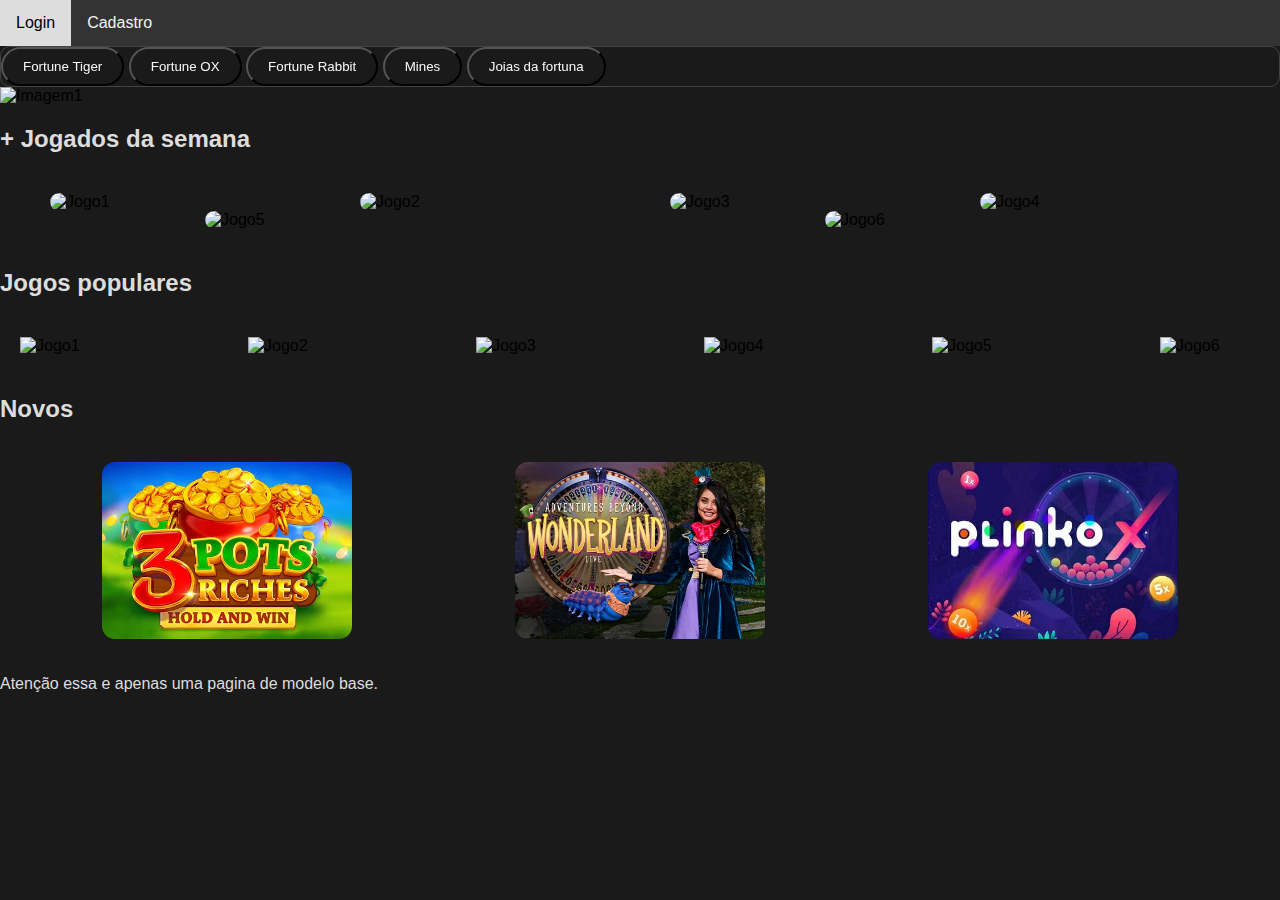
==== App_Cassino/App_Cassino/templates/cassino_online/index.html @ 5b1da400 "Merge branch 'main' of https://github.com/zaykovisk988/cassinotesteonline" ====
<!DOCTYPE html>
<link rel="stylesheet" href="assets/style.css">
<html>
<head>
 
</head>

<body>

    <div class="navbar">
        <a href="cassino_online/login.html">Login</a>
        <a href="cassino_online/registro.html">Cadastro</a>
    </div>

    <div class="button-container">
        <button>Fortune Tiger</button>
        <button>Fortune OX</button>
        <button>Fortune Rabbit</button>
        <button>Mines</button>
        <button>Joias da fortuna</button>
    </div>

    <div class="slide-container">
        <img class="slide active" src="img/bannertg.png" alt="Imagem1">
        <img class="slide" src="img/bandito.png" alt="Imagem2">
        <img class="slide" src="img/home_banner_en@3x-2fa4c553.png" alt="Imagem3">
        <img class="slide" src="img/HB-81b0aad2.png" alt="Imagem4">
    </div>

    <h2>+ Jogados da semana</h2>

    <div class="games-container">
        <img src="icons/6ec4e6d4de6acda7ef9da529af8795c5_casinoGameIcon2.webp" alt="Jogo1">
        <img src="icons/aab05d2aff2794a122d3fdf0f5366df6_casinoGameIcon3.webp" alt="Jogo2">
        <img src="icons/ox.webp" alt="Jogo3">
        <img src="icons/candyblitz.webp" alt="Jogo4">
        <img src="icons/a4c3ff8bf2e95623783618b1969660b8_casinoGameIcon3.webp" alt="Jogo5">
        <img src="icons/a213f08b3d2ee9f80df142f431825d23_casinoGameIcon3.webp" alt="Jogo6">
    </div>

    <h2>Jogos populares</h2>

    <div class="popular-games-container">
        <img src="img/" alt="Jogo1">
        <img src="icons/rabit.webp" alt="Jogo2">
        <img src="icons/a213f08b3d2ee9f80df142f431825d23_casinoGameIcon3.webp" alt="Jogo3">
        <img src="icons/aab05d2aff2794a122d3fdf0f5366df6_casinoGameIcon3.webp" alt="Jogo4">
        <img src="icons/mouse.webp" alt="Jogo5">
        <img src="icons/bec739700bd911e101bb097c02fe34ec_casinoGameIcon3.webp" alt="Jogo6">
    </div>
    <h2>Novos</h2>
    <div class="games-container">
        <img src="assets/img/icons/12635ca45ce87ff507dd27aa296215e2_casinoGameIcon3.webp" alt="Jogo1">
        <img src="assets/img/icons/1c9737123c1349c1ed5fbcaf9833d2fb_casinoGameIcon3.webp" alt="Jogo2">
        <img src="assets/img/icons/6145dc8b4ec35ac1c4bd6d34d03d3468_casinoGameIcon3.webp" alt="Jogo3">

    </div>
    <p>Atenção essa e apenas uma pagina de modelo base.</p>

<script src="assets/script.js"></script>

</body>

</html>
---- App_Cassino/App_Cassino/templates/cassino_online/assets/style.css ----
body {
    margin: 0;
    font-family: Arial, Helvetica, sans-serif;
    Background-color: #1a1a1a;
}

.navbar {
    overflow: hidden;
    background-color: #333;
}

.navbar a {
    float: left;
    display: block;
    color: #f2f2f2;
    text-align: center;
    padding: 14px 16px;
    text-decoration: none;
}

.navbar a:hover {
    background-color: #ddd;
    color: black;
}

.button-container {

backdrop-filter: blur(10px);
-webkit-backdrop-filter: blur(10px);
border-radius: 10px;
border: 1px solid rgba(255, 255, 255, 0.18);
}


.button-container button {
padding: 10px 20px;
border-radius: 32px;
background-color: #126cd300;
color: rgb(246, 246, 246);

}


.slide-container {
    max-width: 1800px;
    
    position: relative;
    margin: auto;
}

.slide {
    display: none;
    width: 100%;
    opacity: 0;
transition: opacity 1s ease-in-out;
}

.slide.active {
    display: block;
    opacity: 1;
}

.games-container {
    display: flex;
    justify-content: space-around;
    flex-wrap: wrap;
    padding: 20px;
}

.games-container img {
    width: 250px;
    /* Ajuste o tamanho conforme necessário */
    height: auto;
    transition: transform .2s;
    border-radius: 13px;
    /* Animação suave */
}

.games-container img:hover {
    transform: scale(1.5);
    /* (150% zoom - CSS3 only) */
}

.popular-games-container {
    display: flex;
    overflow-x: auto;
    padding: 20px;
}

.popular-games-container img {
    flex-shrink: 0;
    width: calc(20% - 40px);
    margin-right: 20px;

}
h2{
    color: #ddd;
}
p{
    color: #ddd;
}
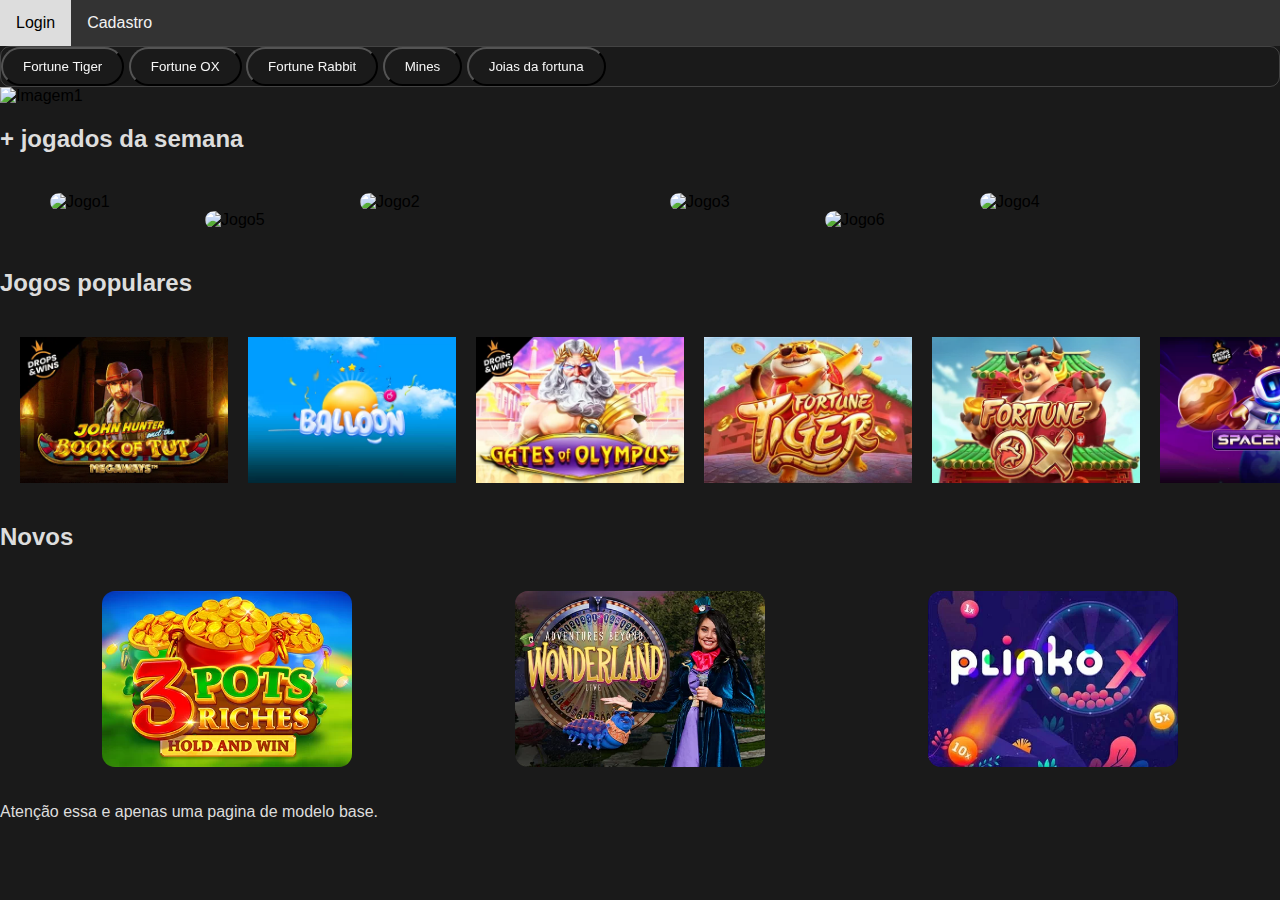
==== commit 851ea977: "update icons" ====
--- a/App_Cassino/App_Cassino/templates/cassino_online/index.html
+++ b/App_Cassino/App_Cassino/templates/cassino_online/index.html
@@ -27,7 +27,7 @@
         <img class="slide" src="img/HB-81b0aad2.png" alt="Imagem4">
     </div>
 
-    <h2>+ Jogados da semana</h2>
+    <h2>+ jogados da semana</h2>
 
     <div class="games-container">
         <img src="icons/6ec4e6d4de6acda7ef9da529af8795c5_casinoGameIcon2.webp" alt="Jogo1">
@@ -41,12 +41,12 @@
     <h2>Jogos populares</h2>
 
     <div class="popular-games-container">
-        <img src="img/" alt="Jogo1">
-        <img src="icons/rabit.webp" alt="Jogo2">
-        <img src="icons/a213f08b3d2ee9f80df142f431825d23_casinoGameIcon3.webp" alt="Jogo3">
-        <img src="icons/aab05d2aff2794a122d3fdf0f5366df6_casinoGameIcon3.webp" alt="Jogo4">
-        <img src="icons/mouse.webp" alt="Jogo5">
-        <img src="icons/bec739700bd911e101bb097c02fe34ec_casinoGameIcon3.webp" alt="Jogo6">
+        <img src="assets/img/icons/a4c3ff8bf2e95623783618b1969660b8_casinoGameIcon3.webp" alt="Jogo1">
+        <img src="assets/img/icons/aab05d2aff2794a122d3fdf0f5366df6_casinoGameIcon3.webp" alt="Jogo2">
+        <img src="assets/img/icons/f44162ae83d6f5944dfac67eb4db4582_casinoGameIcon3.webp" alt="Jogo3">
+        <img src="assets/img/icons/bec739700bd911e101bb097c02fe34ec_casinoGameIcon3.webp" alt="Jogo4">
+        <img src="assets/img/icons/ox.webp" alt="Jogo5">
+        <img src="assets/img/icons/a213f08b3d2ee9f80df142f431825d23_casinoGameIcon3.webp" alt="Jogo6">
     </div>
     <h2>Novos</h2>
     <div class="games-container">
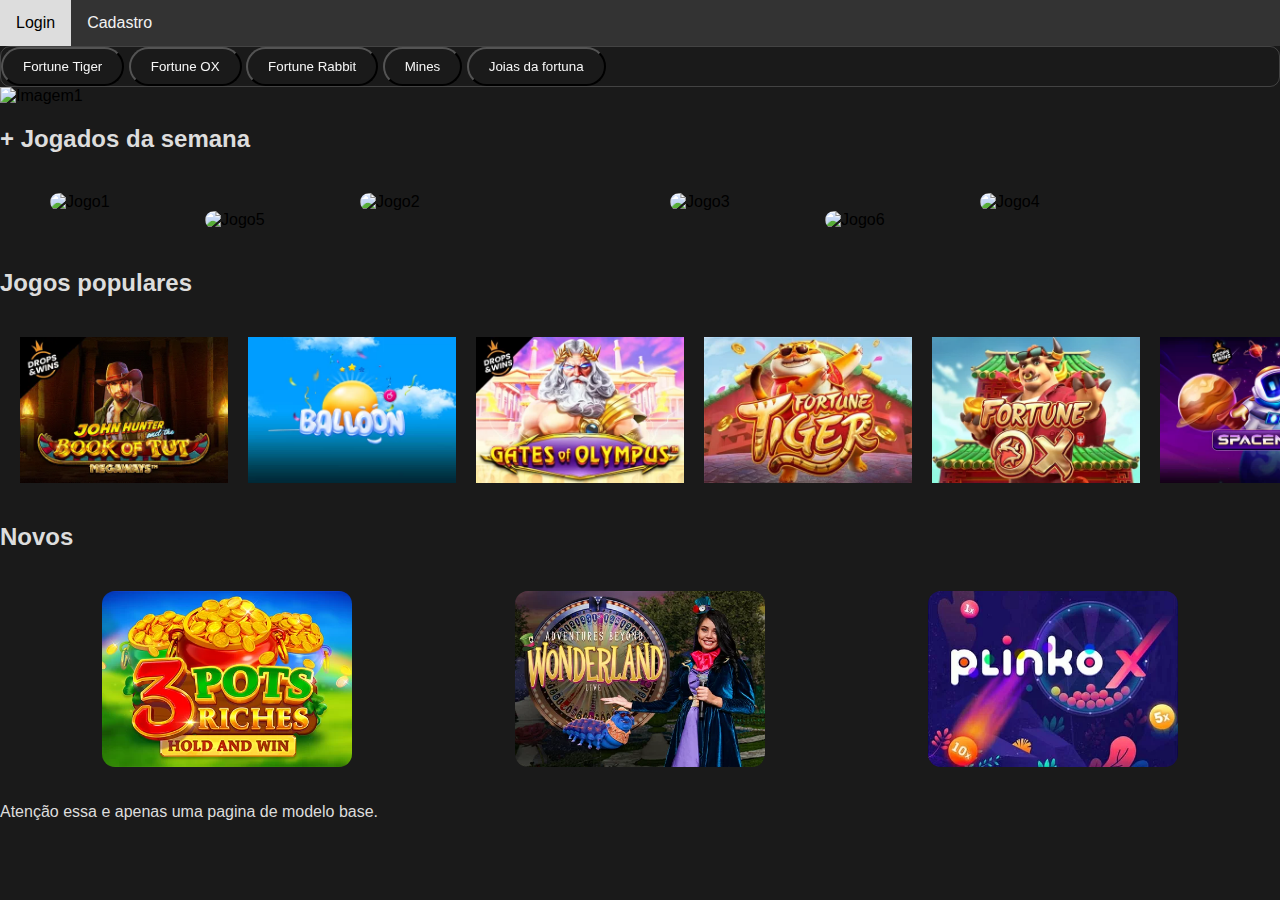
==== commit fbc57507: "Merge branch 'main' of https://github.com/zaykovisk988/cassinotesteonline" ====
--- a/App_Cassino/App_Cassino/templates/cassino_online/index.html
+++ b/App_Cassino/App_Cassino/templates/cassino_online/index.html
@@ -27,7 +27,7 @@
         <img class="slide" src="img/HB-81b0aad2.png" alt="Imagem4">
     </div>
 
-    <h2>+ jogados da semana</h2>
+    <h2>+ Jogados da semana</h2>
 
     <div class="games-container">
         <img src="icons/6ec4e6d4de6acda7ef9da529af8795c5_casinoGameIcon2.webp" alt="Jogo1">
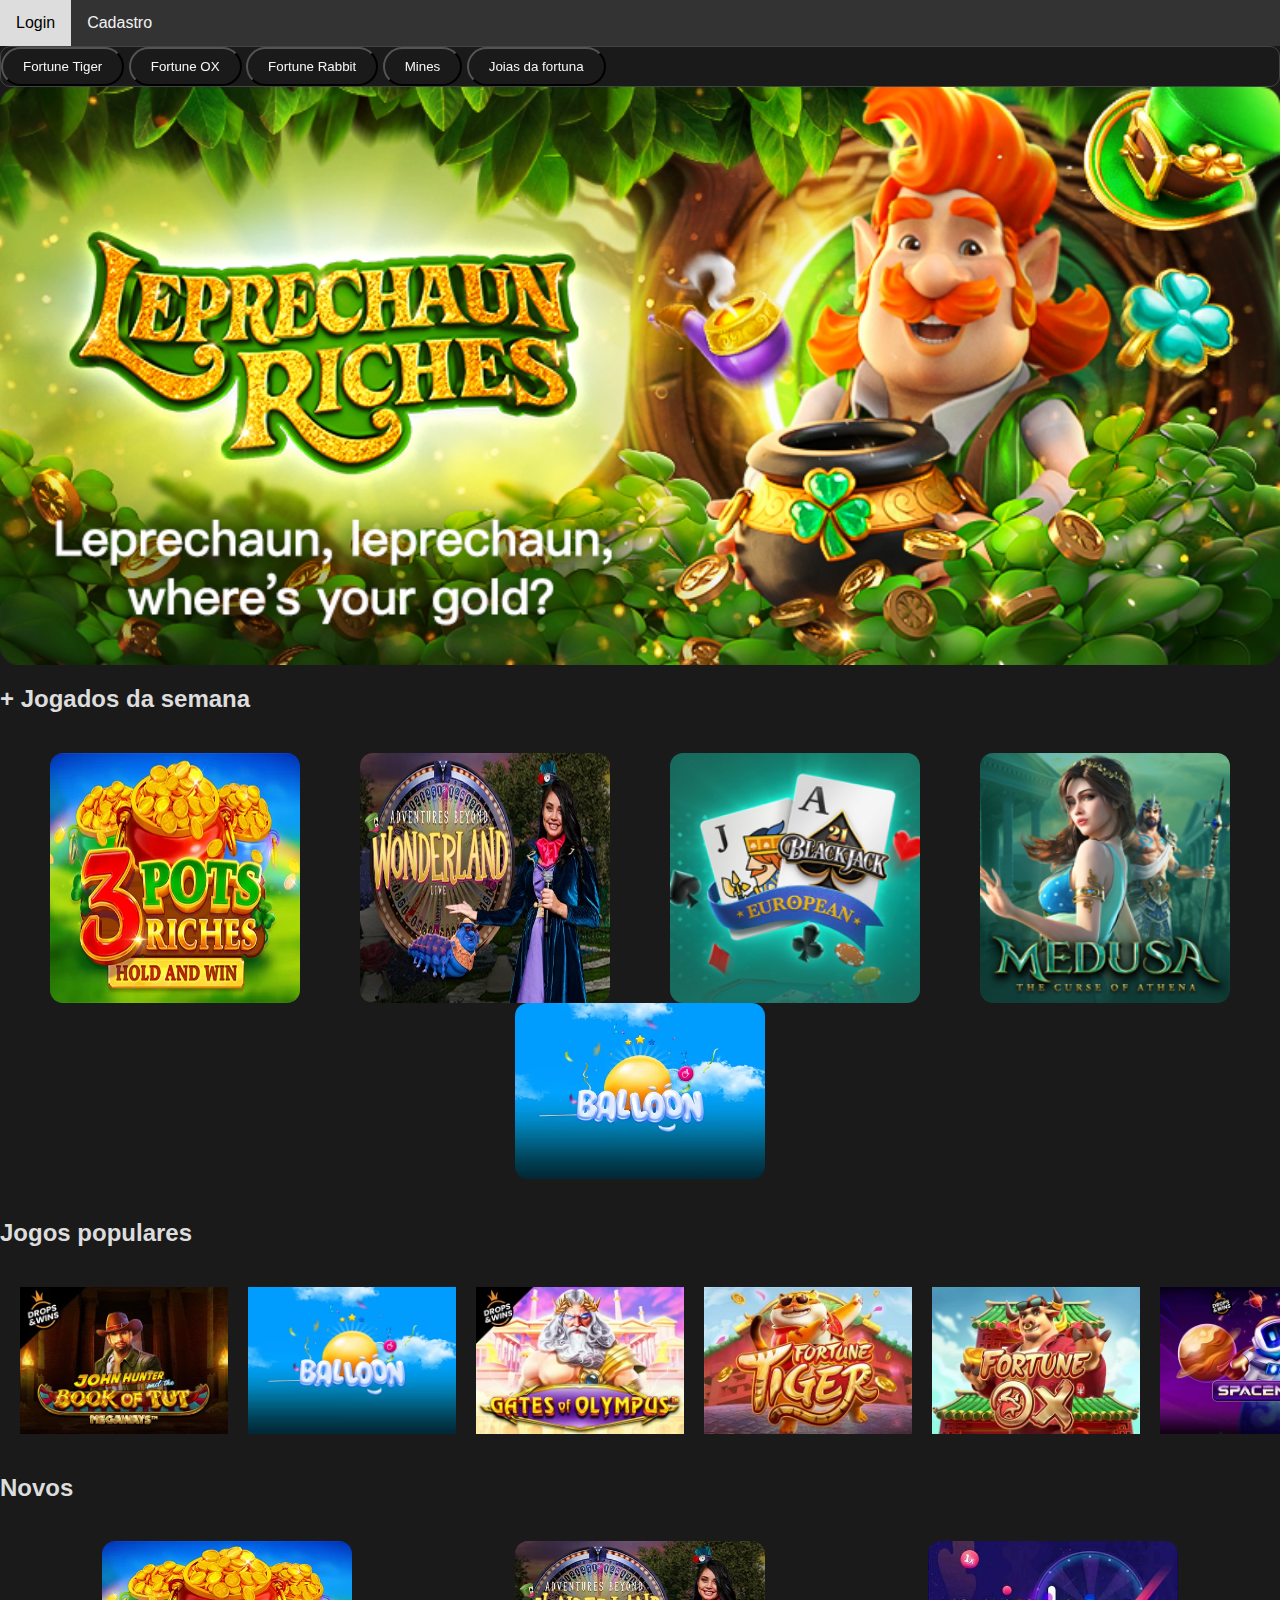
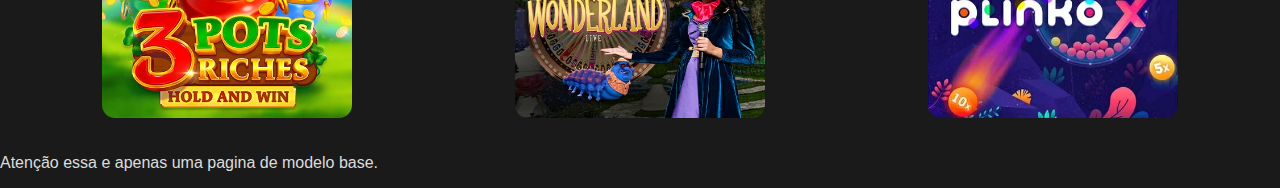
==== commit 2d4d4084: "UPDATE FRONT" ====
--- a/App_Cassino/App_Cassino/templates/cassino_online/index.html
+++ b/App_Cassino/App_Cassino/templates/cassino_online/index.html
@@ -21,21 +21,21 @@
     </div>
 
     <div class="slide-container">
-        <img class="slide active" src="img/bannertg.png" alt="Imagem1">
-        <img class="slide" src="img/bandito.png" alt="Imagem2">
-        <img class="slide" src="img/home_banner_en@3x-2fa4c553.png" alt="Imagem3">
-        <img class="slide" src="img/HB-81b0aad2.png" alt="Imagem4">
+        <img class="slide active" src="assets/img/icons/home_banner_en@3x-2416740c.png" alt="Imagem1">
+        <img class="slide" src="assets/img/icons/bandito.png" alt="Imagem2">
+        <img class="slide" src="assets/img/icons/home_banner_en@3x-434227b0.png" alt="Imagem3">
+        <img class="slide" src="assets/img/icons/home_banner_en@3x-3f8420fc.png" alt="Imagem4">
     </div>
 
     <h2>+ Jogados da semana</h2>
 
     <div class="games-container">
-        <img src="icons/6ec4e6d4de6acda7ef9da529af8795c5_casinoGameIcon2.webp" alt="Jogo1">
-        <img src="icons/aab05d2aff2794a122d3fdf0f5366df6_casinoGameIcon3.webp" alt="Jogo2">
-        <img src="icons/ox.webp" alt="Jogo3">
-        <img src="icons/candyblitz.webp" alt="Jogo4">
-        <img src="icons/a4c3ff8bf2e95623783618b1969660b8_casinoGameIcon3.webp" alt="Jogo5">
-        <img src="icons/a213f08b3d2ee9f80df142f431825d23_casinoGameIcon3.webp" alt="Jogo6">
+        <img src="assets/img/icons/12635ca45ce87ff507dd27aa296215e2_casinoGameIcon3.webp" alt="Jogo1">
+        <img src="assets/img/icons/1c9737123c1349c1ed5fbcaf9833d2fb_casinoGameIcon3.webp" alt="Jogo2">
+        <img src="assets/img/icons/3D_Poker_en.07427ad.png" alt="Jogo3">
+        <img src="assets/img/icons/Europe_pic_en.3ec3cf7.png" alt="Jogo4">
+        <img src="assets/img/icons/aab05d2aff2794a122d3fdf0f5366df6_casinoGameIcon3.webp" alt="Jogo5">
+        
     </div>
 
     <h2>Jogos populares</h2>
